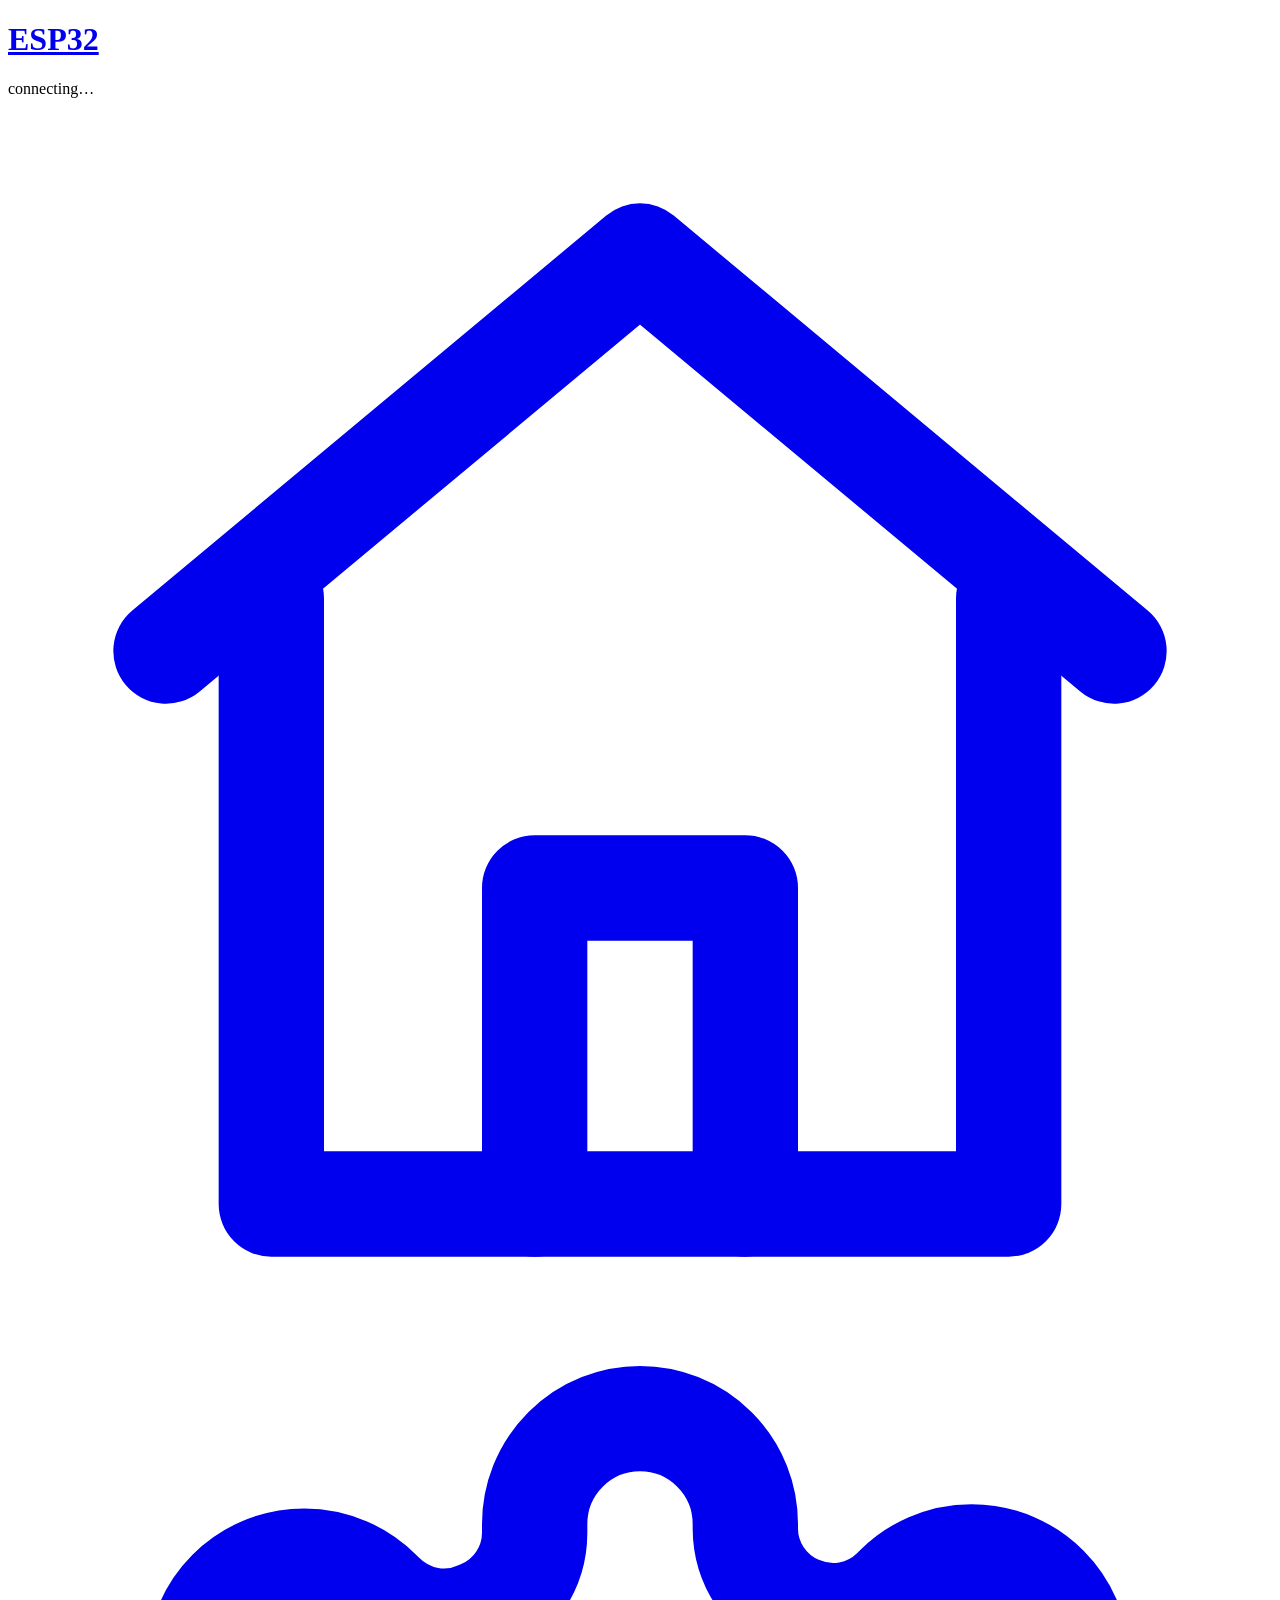
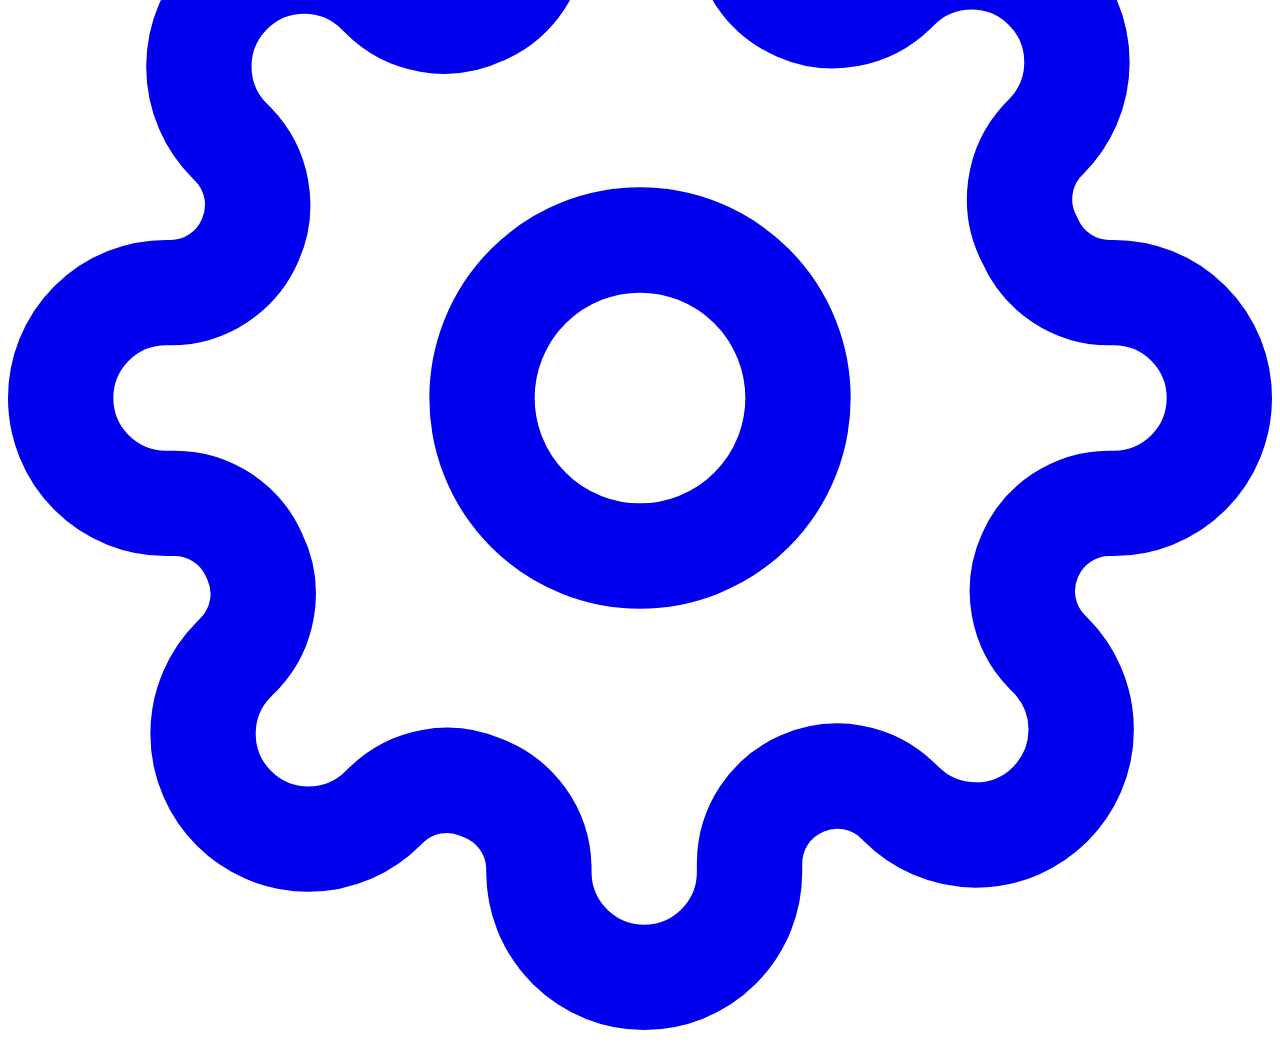
==== main/web/index.html @ 7e3d6806 "Feature registry, embedded web assets and WebSocket hub - features/features.c: FEATURE_LIST of featu" ====
<!doctype html>
<html lang="en">
<head>
<meta charset="utf-8">
<meta name="viewport" content="width=device-width, initial-scale=1">
<title>ESP32 Board</title>
<link rel="stylesheet" href="/app.css">
<script type="module" src="/app.js"></script>
</head>
<body>
<div class="wrap">
  <header>
    <h1><a id="host" href="#/">ESP32</a></h1>
    <span class="sub"><span id="netdot" class="dot"></span><span id="netline">connecting…</span></span>
    <nav>
      <a id="nav-home" href="#/" title="Playground" aria-label="Playground">
        <svg viewBox="0 0 24 24" fill="none" stroke="currentColor" stroke-width="2" stroke-linecap="round" stroke-linejoin="round"><path d="M3 10.5 12 3l9 7.5"/><path d="M5 9.5V21h14V9.5"/><path d="M10 21v-6h4v6"/></svg>
      </a>
      <a id="nav-settings" href="#/settings" title="Settings" aria-label="Settings">
        <svg viewBox="0 0 24 24" fill="none" stroke="currentColor" stroke-width="2" stroke-linecap="round" stroke-linejoin="round"><circle cx="12" cy="12" r="3"/><path d="M19.4 15a1.65 1.65 0 0 0 .33 1.82l.06.06a2 2 0 1 1-2.83 2.83l-.06-.06a1.65 1.65 0 0 0-1.82-.33 1.65 1.65 0 0 0-1 1.51V21a2 2 0 1 1-4 0v-.09A1.65 1.65 0 0 0 9 19.4a1.65 1.65 0 0 0-1.82.33l-.06.06a2 2 0 1 1-2.83-2.83l.06-.06A1.65 1.65 0 0 0 4.68 15a1.65 1.65 0 0 0-1.51-1H3a2 2 0 1 1 0-4h.09A1.65 1.65 0 0 0 4.6 9a1.65 1.65 0 0 0-.33-1.82l-.06-.06a2 2 0 1 1 2.83-2.83l.06.06A1.65 1.65 0 0 0 9 4.68a1.65 1.65 0 0 0 1-1.51V3a2 2 0 1 1 4 0v.09a1.65 1.65 0 0 0 1 1.51 1.65 1.65 0 0 0 1.82-.33l.06-.06a2 2 0 1 1 2.83 2.83l-.06.06A1.65 1.65 0 0 0 19.4 9a1.65 1.65 0 0 0 1.51 1H21a2 2 0 1 1 0 4h-.09a1.65 1.65 0 0 0-1.51 1z"/></svg>
      </a>
    </nav>
  </header>
  <main id="view"></main>
</div>
</body>
</html>
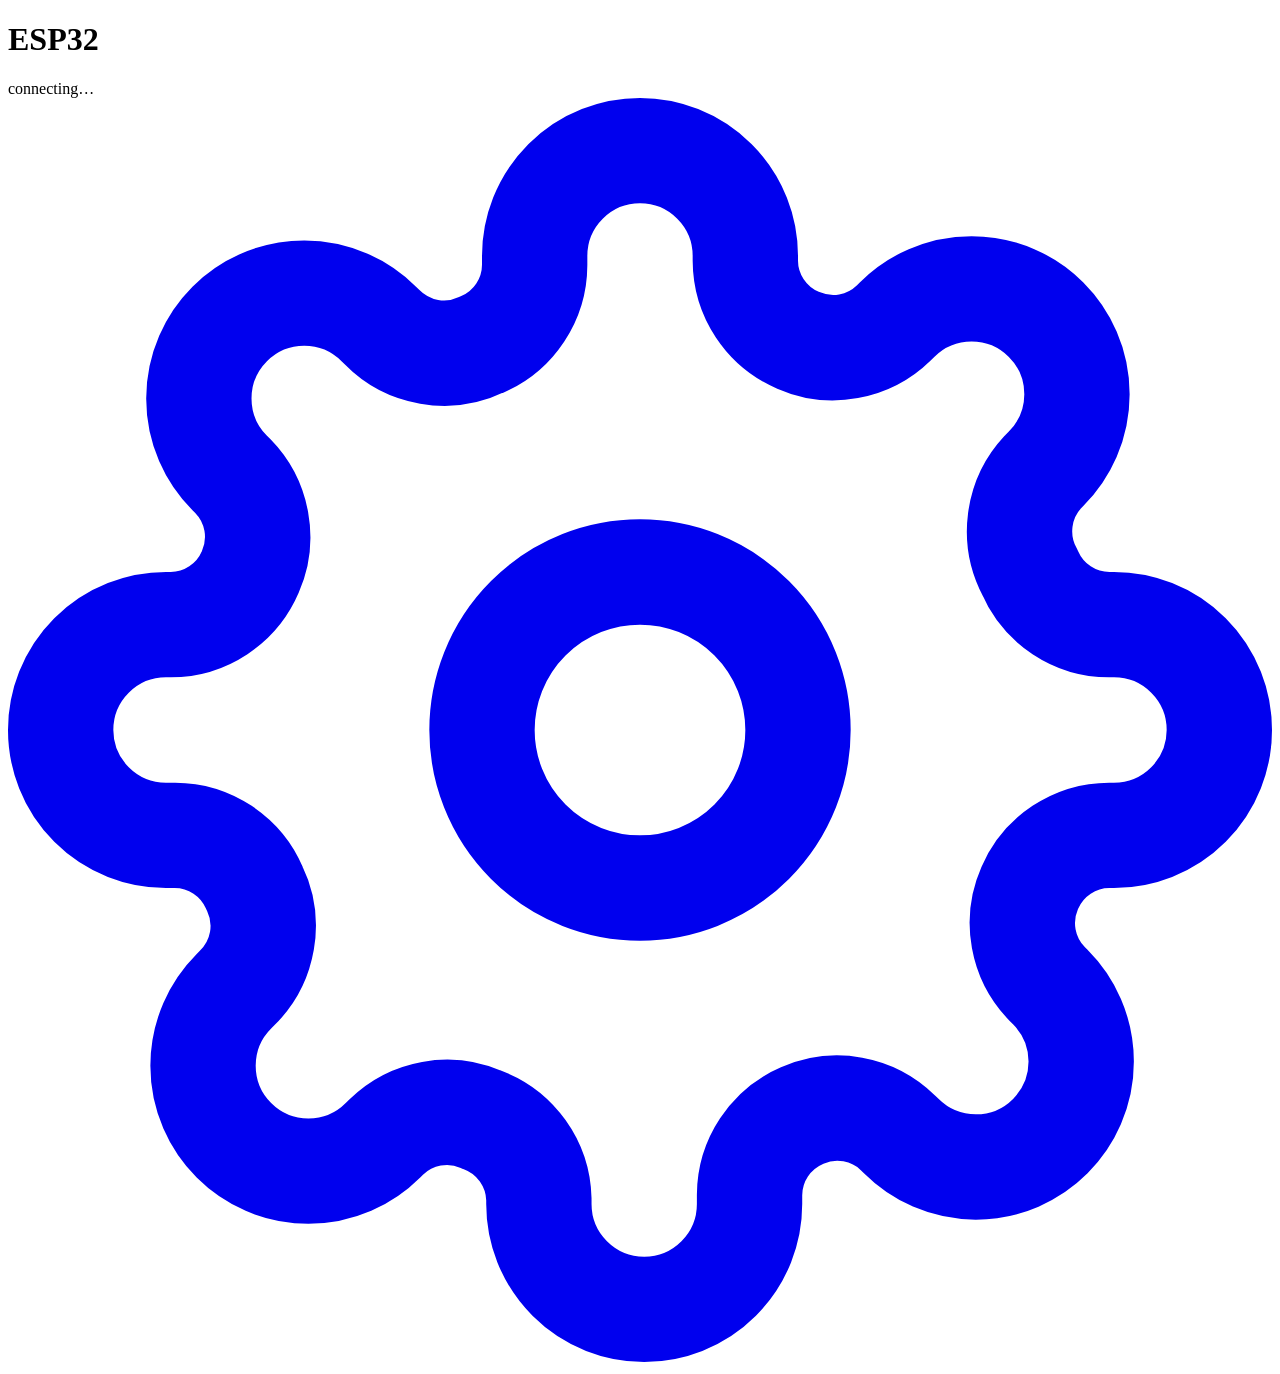
==== commit b96f7143: "Settings as a separate page with Back/Close and Save/Cancel; App.settings sections; 240 MHz CPU" ====
--- a/main/web/index.html
+++ b/main/web/index.html
@@ -9,19 +9,34 @@
 </head>
 <body>
 <div class="wrap">
-  <header>
-    <h1><a id="host" href="#/">ESP32</a></h1>
+  <header id="hdr-main">
+    <h1 id="host">ESP32</h1>
     <span class="sub"><span id="netdot" class="dot"></span><span id="netline">connecting…</span></span>
     <nav>
-      <a id="nav-home" href="#/" title="Playground" aria-label="Playground">
-        <svg viewBox="0 0 24 24" fill="none" stroke="currentColor" stroke-width="2" stroke-linecap="round" stroke-linejoin="round"><path d="M3 10.5 12 3l9 7.5"/><path d="M5 9.5V21h14V9.5"/><path d="M10 21v-6h4v6"/></svg>
-      </a>
-      <a id="nav-settings" href="#/settings" title="Settings" aria-label="Settings">
+      <a href="#/settings" title="Settings" aria-label="Settings">
         <svg viewBox="0 0 24 24" fill="none" stroke="currentColor" stroke-width="2" stroke-linecap="round" stroke-linejoin="round"><circle cx="12" cy="12" r="3"/><path d="M19.4 15a1.65 1.65 0 0 0 .33 1.82l.06.06a2 2 0 1 1-2.83 2.83l-.06-.06a1.65 1.65 0 0 0-1.82-.33 1.65 1.65 0 0 0-1 1.51V21a2 2 0 1 1-4 0v-.09A1.65 1.65 0 0 0 9 19.4a1.65 1.65 0 0 0-1.82.33l-.06.06a2 2 0 1 1-2.83-2.83l.06-.06A1.65 1.65 0 0 0 4.68 15a1.65 1.65 0 0 0-1.51-1H3a2 2 0 1 1 0-4h.09A1.65 1.65 0 0 0 4.6 9a1.65 1.65 0 0 0-.33-1.82l-.06-.06a2 2 0 1 1 2.83-2.83l.06.06A1.65 1.65 0 0 0 9 4.68a1.65 1.65 0 0 0 1-1.51V3a2 2 0 1 1 4 0v.09a1.65 1.65 0 0 0 1 1.51 1.65 1.65 0 0 0 1.82-.33l.06-.06a2 2 0 1 1 2.83 2.83l-.06.06A1.65 1.65 0 0 0 19.4 9a1.65 1.65 0 0 0 1.51 1H21a2 2 0 1 1 0 4h-.09a1.65 1.65 0 0 0-1.51 1z"/></svg>
       </a>
     </nav>
   </header>
+  <header id="hdr-settings" hidden>
+    <nav>
+      <button class="icon" data-close title="Back" aria-label="Back">
+        <svg viewBox="0 0 24 24" fill="none" stroke="currentColor" stroke-width="2" stroke-linecap="round" stroke-linejoin="round"><path d="M15 18l-6-6 6-6"/></svg>
+      </button>
+    </nav>
+    <h1>Settings</h1>
+    <nav>
+      <button class="icon" data-close title="Close" aria-label="Close">
+        <svg viewBox="0 0 24 24" fill="none" stroke="currentColor" stroke-width="2" stroke-linecap="round" stroke-linejoin="round"><path d="M18 6 6 18M6 6l12 12"/></svg>
+      </button>
+    </nav>
+  </header>
   <main id="view"></main>
+  <div class="savebar" id="savebar" hidden>
+    <span class="msg" id="savemsg">Unsaved changes</span>
+    <button id="cancel">Cancel</button>
+    <button id="save" class="primary">Save</button>
+  </div>
 </div>
 </body>
 </html>
